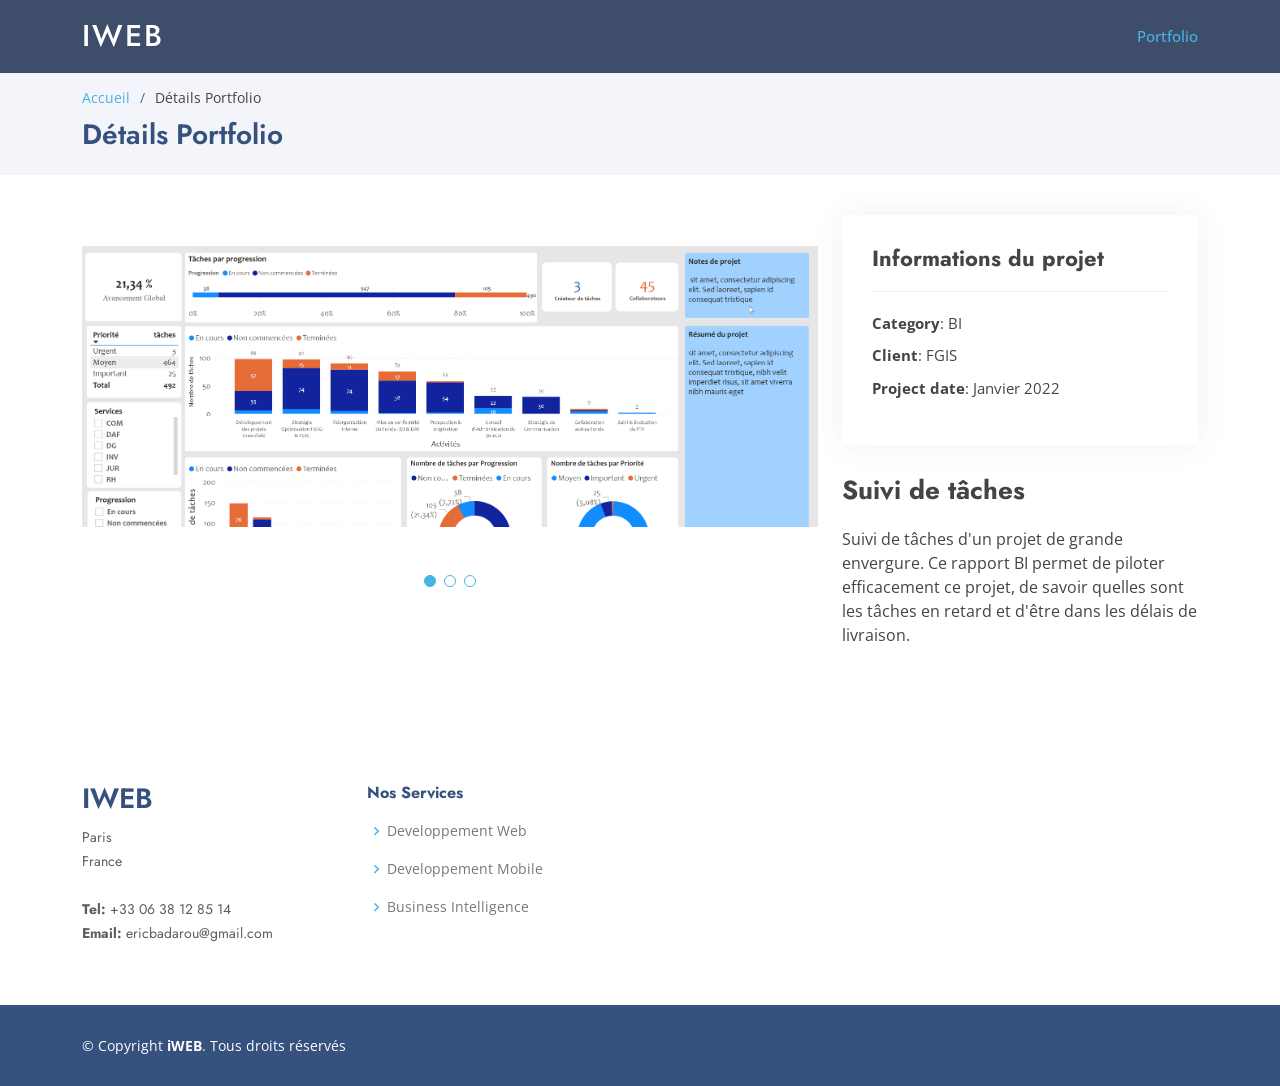
==== portfolio-details.html @ afc5bfb8 "second commit" ====
<!DOCTYPE html>
<html lang="en">

<head>
  <meta charset="utf-8">
  <meta content="width=device-width, initial-scale=1.0" name="viewport">

  <title>Détails Portfolio</title>
  <meta content="" name="description">
  <meta content="" name="keywords">

  <!-- Favicons -->
  <link href="assets/img/favicon.png" rel="icon">
  <link href="assets/img/apple-touch-icon.png" rel="apple-touch-icon">

  <!-- Google Fonts -->
  <link href="https://fonts.googleapis.com/css?family=Open+Sans:300,300i,400,400i,600,600i,700,700i|Jost:300,300i,400,400i,500,500i,600,600i,700,700i|Poppins:300,300i,400,400i,500,500i,600,600i,700,700i" rel="stylesheet">

  <!-- Vendor CSS Files -->
  <link href="assets/vendor/aos/aos.css" rel="stylesheet">
  <link href="assets/vendor/bootstrap/css/bootstrap.min.css" rel="stylesheet">
  <link href="assets/vendor/bootstrap-icons/bootstrap-icons.css" rel="stylesheet">
  <link href="assets/vendor/boxicons/css/boxicons.min.css" rel="stylesheet">
  <link href="assets/vendor/glightbox/css/glightbox.min.css" rel="stylesheet">
  <link href="assets/vendor/remixicon/remixicon.css" rel="stylesheet">
  <link href="assets/vendor/swiper/swiper-bundle.min.css" rel="stylesheet">

  <!-- Template Main CSS File -->
  <link href="assets/css/style.css" rel="stylesheet">

  <!-- =======================================================
  * Template Name: Arsha - v4.7.1
  * Template URL: https://bootstrapmade.com/arsha-free-bootstrap-html-template-corporate/
  * Author: BootstrapMade.com
  * License: https://bootstrapmade.com/license/
  ======================================================== -->
</head>

<body>

  <!-- ======= Header ======= -->
  <header id="header" class="fixed-top header-inner-pages">
    <div class="container d-flex align-items-center">

      <h1 class="logo me-auto"><a href="index.html">iWEB</a></h1>
      <!-- Uncomment below if you prefer to use an image logo -->
      <!-- <a href="index.html" class="logo me-auto"><img src="assets/img/logo.png" alt="" class="img-fluid"></a>-->

      <nav id="navbar" class="navbar">
        <ul>
          <li><a class="nav-link scrollto active" href="#portfolio">Portfolio</a></li>
        </ul>
        <i class="bi bi-list mobile-nav-toggle"></i>
      </nav><!-- .navbar -->

    </div>
  </header><!-- End Header -->

  <main id="main">

    <!-- ======= Breadcrumbs ======= -->
    <section id="breadcrumbs" class="breadcrumbs">
      <div class="container">

        <ol>
          <li><a href="index.html">Accueil</a></li>
          <li>Détails Portfolio</li>
        </ol>
        <h2>Détails Portfolio</h2>

      </div>
    </section><!-- End Breadcrumbs -->

    <!-- ======= Portfolio Details Section ======= -->
    <section id="portfolio-details" class="portfolio-details">
      <div class="container">

        <div class="row gy-4">

          <div class="col-lg-8">
            <div class="portfolio-details-slider swiper">
              <div class="swiper-wrapper align-items-center">

                <div class="swiper-slide">
                  <img src="assets/img/portfolio/BI.png" alt="">
                </div>

                <div class="swiper-slide">
                  <img src="assets/img/portfolio/BI1.png" alt="">
                </div>

                <div class="swiper-slide">
                  <img src="assets/img/portfolio/BI2.png" alt="">
                </div>

              </div>
              <div class="swiper-pagination"></div>
            </div>
          </div>

          <div class="col-lg-4">
            <div class="portfolio-info">
              <h3>Informations du projet</h3>
              <ul>
                <li><strong>Category</strong>: BI</li>
                <li><strong>Client</strong>: FGIS</li>
                <li><strong>Project date</strong>: Janvier 2022</li>
              </ul>
            </div>
            <div class="portfolio-description">
              <h2>Suivi de tâches</h2>
              <p>
                Suivi de tâches d'un projet de grande envergure. Ce rapport BI permet de piloter efficacement ce projet, de savoir quelles sont les tâches en retard et d'être dans les délais de livraison.
              </p>
            </div>
          </div>

        </div>

      </div>
    </section><!-- End Portfolio Details Section -->

  </main><!-- End #main -->

  <!-- ======= Footer ======= -->
  <footer id="footer">

    <div class="footer-top">
      <div class="container">
        <div class="row">

          <div class="col-lg-3 col-md-6 footer-contact">
            <h3>iWEB</h3>
            <p>
              Paris <br>
              France <br><br>
              <strong>Tel:</strong> +33 06 38 12 85 14<br>
              <strong>Email:</strong> ericbadarou@gmail.com<br>
            </p>
          </div>

          <div class="col-lg-3 col-md-6 footer-links">
            <h4>Nos Services</h4>
            <ul>
              <li><i class="bx bx-chevron-right"></i> <a href="#">Developpement Web</a></li>
              <li><i class="bx bx-chevron-right"></i> <a href="#">Developpement Mobile</a></li>
              <li><i class="bx bx-chevron-right"></i> <a href="#">Business Intelligence</a></li>
            </ul>
          </div>

        </div>
      </div>
    </div>

    <div class="container footer-bottom clearfix">
      <div class="copyright">
        &copy; Copyright <strong><span>iWEB</span></strong>. Tous droits réservés
      </div>
    </div>
  </footer><!-- End Footer -->

  <div id="preloader"></div>
  <a href="#" class="back-to-top d-flex align-items-center justify-content-center"><i class="bi bi-arrow-up-short"></i></a>

  <!-- Vendor JS Files -->
  <script src="assets/vendor/aos/aos.js"></script>
  <script src="assets/vendor/bootstrap/js/bootstrap.bundle.min.js"></script>
  <script src="assets/vendor/glightbox/js/glightbox.min.js"></script>
  <script src="assets/vendor/isotope-layout/isotope.pkgd.min.js"></script>
  <script src="assets/vendor/swiper/swiper-bundle.min.js"></script>
  <script src="assets/vendor/waypoints/noframework.waypoints.js"></script>
  <script src="assets/vendor/php-email-form/validate.js"></script>

  <!-- Template Main JS File -->
  <script src="assets/js/main.js"></script>

</body>

</html>
---- assets/css/style.css ----
/**
* Template Name: Arsha - v4.7.1
* Template URL: https://bootstrapmade.com/arsha-free-bootstrap-html-template-corporate/
* Author: BootstrapMade.com
* License: https://bootstrapmade.com/license/
*/

/*--------------------------------------------------------------
# General
--------------------------------------------------------------*/
@import url('https://fonts.googleapis.com/css2?family=Dancing+Script&display=swap');

body {
  font-family: "Open Sans", sans-serif;
  color: #444444;
}

a {
  color: #47b2e4;
  text-decoration: none;
}

a:hover {
  color: #73c5eb;
  text-decoration: none;
}

h1, h2, h3, h4, h5, h6 {
  font-family: "Jost", sans-serif;
}

/*--------------------------------------------------------------
# Preloader
--------------------------------------------------------------*/
#preloader {
  position: fixed;
  top: 0;
  left: 0;
  right: 0;
  bottom: 0;
  z-index: 9999;
  overflow: hidden;
  background: #37517e;
}

#preloader:before {
  content: "";
  position: fixed;
  top: calc(50% - 30px);
  left: calc(50% - 30px);
  border: 6px solid #37517e;
  border-top-color: #fff;
  border-bottom-color: #fff;
  border-radius: 50%;
  width: 60px;
  height: 60px;
  -webkit-animation: animate-preloader 1s linear infinite;
  animation: animate-preloader 1s linear infinite;
}

@-webkit-keyframes animate-preloader {
  0% {
    transform: rotate(0deg);
  }
  100% {
    transform: rotate(360deg);
  }
}

@keyframes animate-preloader {
  0% {
    transform: rotate(0deg);
  }
  100% {
    transform: rotate(360deg);
  }
}
/*--------------------------------------------------------------
# Back to top button
--------------------------------------------------------------*/
.back-to-top {
  position: fixed;
  visibility: hidden;
  opacity: 0;
  right: 15px;
  bottom: 15px;
  z-index: 996;
  background: #47b2e4;
  width: 40px;
  height: 40px;
  border-radius: 50px;
  transition: all 0.4s;
}
.back-to-top i {
  font-size: 24px;
  color: #fff;
  line-height: 0;
}
.back-to-top:hover {
  background: #6bc1e9;
  color: #fff;
}
.back-to-top.active {
  visibility: visible;
  opacity: 1;
}

/*--------------------------------------------------------------
# Header
--------------------------------------------------------------*/
#header {
  transition: all 0.5s;
  z-index: 997;
  padding: 15px 0;
}
#header.header-scrolled, #header.header-inner-pages {
  background: rgba(40, 58, 90, 0.9);
}
#header .logo {
  font-size: 30px;
  margin: 0;
  padding: 0;
  line-height: 1;
  font-weight: 500;
  letter-spacing: 2px;
  text-transform: uppercase;
}
#header .logo a {
  color: #fff;
}
#header .logo img {
  max-height: 40px;
}

/*--------------------------------------------------------------
# Navigation Menu
--------------------------------------------------------------*/
/**
* Desktop Navigation 
*/
.navbar {
  padding: 0;
}
.navbar ul {
  margin: 0;
  padding: 0;
  display: flex;
  list-style: none;
  align-items: center;
}
.navbar li {
  position: relative;
}
.navbar a, .navbar a:focus {
  display: flex;
  align-items: center;
  justify-content: space-between;
  padding: 10px 0 10px 30px;
  font-size: 15px;
  font-weight: 500;
  color: #fff;
  white-space: nowrap;
  transition: 0.3s;
}
.navbar a i, .navbar a:focus i {
  font-size: 12px;
  line-height: 0;
  margin-left: 5px;
}
.navbar a:hover, .navbar .active, .navbar .active:focus, .navbar li:hover > a {
  color: #47b2e4;
}
.navbar .getstarted, .navbar .getstarted:focus {
  padding: 8px 20px;
  margin-left: 30px;
  border-radius: 50px;
  color: #fff;
  font-size: 14px;
  border: 2px solid #47b2e4;
  font-weight: 600;
}
.navbar .getstarted:hover, .navbar .getstarted:focus:hover {
  color: #fff;
  background: #31a9e1;
}
.navbar .dropdown ul {
  display: block;
  position: absolute;
  left: 14px;
  top: calc(100% + 30px);
  margin: 0;
  padding: 10px 0;
  z-index: 99;
  opacity: 0;
  visibility: hidden;
  background: #fff;
  box-shadow: 0px 0px 30px rgba(127, 137, 161, 0.25);
  transition: 0.3s;
  border-radius: 4px;
}
.navbar .dropdown ul li {
  min-width: 200px;
}
.navbar .dropdown ul a {
  padding: 10px 20px;
  font-size: 14px;
  text-transform: none;
  font-weight: 500;
  color: #0c3c53;
}
.navbar .dropdown ul a i {
  font-size: 12px;
}
.navbar .dropdown ul a:hover, .navbar .dropdown ul .active:hover, .navbar .dropdown ul li:hover > a {
  color: #47b2e4;
}
.navbar .dropdown:hover > ul {
  opacity: 1;
  top: 100%;
  visibility: visible;
}
.navbar .dropdown .dropdown ul {
  top: 0;
  left: calc(100% - 30px);
  visibility: hidden;
}
.navbar .dropdown .dropdown:hover > ul {
  opacity: 1;
  top: 0;
  left: 100%;
  visibility: visible;
}
@media (max-width: 1366px) {
  .navbar .dropdown .dropdown ul {
    left: -90%;
  }
  .navbar .dropdown .dropdown:hover > ul {
    left: -100%;
  }
}

/**
* Mobile Navigation 
*/
.mobile-nav-toggle {
  color: #fff;
  font-size: 28px;
  cursor: pointer;
  display: none;
  line-height: 0;
  transition: 0.5s;
}
.mobile-nav-toggle.bi-x {
  color: #fff;
}

@media (max-width: 991px) {
  .mobile-nav-toggle {
    display: block;
  }

  .navbar ul {
    display: none;
  }
}
.navbar-mobile {
  position: fixed;
  overflow: hidden;
  top: 0;
  right: 0;
  left: 0;
  bottom: 0;
  background: rgba(40, 58, 90, 0.9);
  transition: 0.3s;
  z-index: 999;
}
.navbar-mobile .mobile-nav-toggle {
  position: absolute;
  top: 15px;
  right: 15px;
}
.navbar-mobile ul {
  display: block;
  position: absolute;
  top: 55px;
  right: 15px;
  bottom: 15px;
  left: 15px;
  padding: 10px 0;
  border-radius: 10px;
  background-color: #fff;
  overflow-y: auto;
  transition: 0.3s;
}
.navbar-mobile a, .navbar-mobile a:focus {
  padding: 10px 20px;
  font-size: 15px;
  color: #37517e;
}
.navbar-mobile a:hover, .navbar-mobile .active, .navbar-mobile li:hover > a {
  color: #47b2e4;
}
.navbar-mobile .getstarted, .navbar-mobile .getstarted:focus {
  margin: 15px;
  color: #37517e;
}
.navbar-mobile .dropdown ul {
  position: static;
  display: none;
  margin: 10px 20px;
  padding: 10px 0;
  z-index: 99;
  opacity: 1;
  visibility: visible;
  background: #fff;
  box-shadow: 0px 0px 30px rgba(127, 137, 161, 0.25);
}
.navbar-mobile .dropdown ul li {
  min-width: 200px;
}
.navbar-mobile .dropdown ul a {
  padding: 10px 20px;
}
.navbar-mobile .dropdown ul a i {
  font-size: 12px;
}
.navbar-mobile .dropdown ul a:hover, .navbar-mobile .dropdown ul .active:hover, .navbar-mobile .dropdown ul li:hover > a {
  color: #47b2e4;
}
.navbar-mobile .dropdown > .dropdown-active {
  display: block;
}

/*--------------------------------------------------------------
# Hero Section
--------------------------------------------------------------*/
#hero {
  width: 100%;
  height: 80vh;
  background: #37517e;
}
#hero .container {
  padding-top: 72px;
}
#hero h1 {
  margin: 0 0 10px 0;
  font-size: 48px;
  font-weight: 700;
  line-height: 56px;
  color: #fff;
}
#hero h2 {
  color: rgba(255, 255, 255, 0.6);
  margin-bottom: 50px;
  font-size: 24px;
}
#hero .btn-get-started {
  font-family: "Jost", sans-serif;
  font-weight: 500;
  font-size: 16px;
  letter-spacing: 1px;
  display: inline-block;
  padding: 10px 28px 11px 28px;
  border-radius: 50px;
  transition: 0.5s;
  margin: 10px 0 0 0;
  color: #fff;
  background: #47b2e4;
}
#hero .btn-get-started:hover {
  background: #209dd8;
}
#hero .btn-watch-video {
  font-size: 16px;
  display: flex;
  align-items: center;
  transition: 0.5s;
  margin: 10px 0 0 25px;
  color: #fff;
  line-height: 1;
}
#hero .btn-watch-video i {
  line-height: 0;
  color: #fff;
  font-size: 32px;
  transition: 0.3s;
  margin-right: 8px;
}
#hero .btn-watch-video:hover i {
  color: #47b2e4;
}
#hero .animated {
  animation: up-down 2s ease-in-out infinite alternate-reverse both;
}
@media (max-width: 991px) {
  #hero {
    height: 100vh;
    text-align: center;
  }
  #hero .animated {
    -webkit-animation: none;
    animation: none;
  }
  #hero .hero-img {
    text-align: center;
  }
  #hero .hero-img img {
    width: 50%;
  }
}
@media (max-width: 768px) {
  #hero h1 {
    font-size: 28px;
    line-height: 36px;
  }
  #hero h2 {
    font-size: 18px;
    line-height: 24px;
    margin-bottom: 30px;
  }
  #hero .hero-img img {
    width: 70%;
  }
}
@media (max-width: 575px) {
  #hero .hero-img img {
    width: 80%;
  }
  #hero .btn-get-started {
    font-size: 16px;
    padding: 10px 24px 11px 24px;
  }
}

@-webkit-keyframes up-down {
  0% {
    transform: translateY(10px);
  }
  100% {
    transform: translateY(-10px);
  }
}

@keyframes up-down {
  0% {
    transform: translateY(10px);
  }
  100% {
    transform: translateY(-10px);
  }
}
/*--------------------------------------------------------------
# Sections General
--------------------------------------------------------------*/
section {
  padding: 60px 0;
  overflow: hidden;
}

.section-bg {
  background-color: #f3f5fa;
}

.section-title {
  text-align: center;
  padding-bottom: 30px;
}
.section-title h2 {
  font-size: 32px;
  font-weight: bold;
  text-transform: uppercase;
  margin-bottom: 20px;
  padding-bottom: 20px;
  position: relative;
  color: #37517e;
}
.section-title h2::before {
  content: "";
  position: absolute;
  display: block;
  width: 120px;
  height: 1px;
  background: #ddd;
  bottom: 1px;
  left: calc(50% - 60px);
}
.section-title h2::after {
  content: "";
  position: absolute;
  display: block;
  width: 40px;
  height: 3px;
  background: #47b2e4;
  bottom: 0;
  left: calc(50% - 20px);
}
.section-title p {
  margin-bottom: 0;
}

/*--------------------------------------------------------------
# Clients
--------------------------------------------------------------*/
.clients {
  padding: 12px 0;
  text-align: center;
}
.clients img {
  max-width: 50%;
  transition: all 0.4s ease-in-out;
  display: inline-block;
  padding: 15px 0;
  filter: grayscale(100);
}
.clients img:hover {
  filter: none;
  transform: scale(1.1);
}

.titleImg{
  color: #37517e;
  font-size: 35px;
  font-family: 'Dancing Script', cursive;
}
@media (max-width: 768px) {
  .clients img {
    max-width: 50%;
  }
}

/*--------------------------------------------------------------
# About Us
--------------------------------------------------------------*/
.about .content h3 {
  font-weight: 600;
  font-size: 26px;
}
.about .content ul {
  list-style: none;
  padding: 0;
}
.about .content ul li {
  padding-left: 28px;
  position: relative;
}
.about .content ul li + li {
  margin-top: 10px;
}
.about .content ul i {
  position: absolute;
  left: 0;
  top: 2px;
  font-size: 20px;
  color: #47b2e4;
  line-height: 1;
}
.about .content p:last-child {
  margin-bottom: 0;
}
.about .content .btn-learn-more {
  font-family: "Poppins", sans-serif;
  font-weight: 500;
  font-size: 14px;
  letter-spacing: 1px;
  display: inline-block;
  padding: 12px 32px;
  border-radius: 4px;
  transition: 0.3s;
  line-height: 1;
  color: #47b2e4;
  -webkit-animation-delay: 0.8s;
  animation-delay: 0.8s;
  margin-top: 6px;
  border: 2px solid #47b2e4;
}
.about .content .btn-learn-more:hover {
  background: #47b2e4;
  color: #fff;
  text-decoration: none;
}

/*--------------------------------------------------------------
# Why Us
--------------------------------------------------------------*/
.why-us .content {
  padding: 60px 100px 0 100px;
}
.why-us .content h3 {
  font-weight: 400;
  font-size: 34px;
  color: #37517e;
}
.why-us .content h4 {
  font-size: 20px;
  font-weight: 700;
  margin-top: 5px;
}
.why-us .content p {
  font-size: 15px;
  color: #848484;
}
.why-us .img {
  background-size: contain;
  background-repeat: no-repeat;
  background-position: center center;
}
.why-us .accordion-list {
  padding: 0 100px 60px 100px;
}
.why-us .accordion-list ul {
  padding: 0;
  list-style: none;
}
.why-us .accordion-list li + li {
  margin-top: 15px;
}
.why-us .accordion-list li {
  padding: 20px;
  background: #fff;
  border-radius: 4px;
}
.why-us .accordion-list a {
  display: block;
  position: relative;
  font-family: "Poppins", sans-serif;
  font-size: 16px;
  line-height: 24px;
  font-weight: 500;
  padding-right: 30px;
  outline: none;
  cursor: pointer;
}
.why-us .accordion-list span {
  color: #47b2e4;
  font-weight: 600;
  font-size: 18px;
  padding-right: 10px;
}
.why-us .accordion-list i {
  font-size: 24px;
  position: absolute;
  right: 0;
  top: 0;
}
.why-us .accordion-list p {
  margin-bottom: 0;
  padding: 10px 0 0 0;
}
.why-us .accordion-list .icon-show {
  display: none;
}
.why-us .accordion-list a.collapsed {
  color: #343a40;
}
.why-us .accordion-list a.collapsed:hover {
  color: #47b2e4;
}
.why-us .accordion-list a.collapsed .icon-show {
  display: inline-block;
}
.why-us .accordion-list a.collapsed .icon-close {
  display: none;
}
@media (max-width: 1024px) {
  .why-us .content, .why-us .accordion-list {
    padding-left: 0;
    padding-right: 0;
  }
}
@media (max-width: 992px) {
  .why-us .img {
    min-height: 400px;
  }
  .why-us .content {
    padding-top: 30px;
  }
  .why-us .accordion-list {
    padding-bottom: 30px;
  }
}
@media (max-width: 575px) {
  .why-us .img {
    min-height: 200px;
  }
}

/*--------------------------------------------------------------
# Skills
--------------------------------------------------------------*/
.skills .content h3 {
  font-weight: 700;
  font-size: 32px;
  color: #37517e;
  font-family: "Poppins", sans-serif;
}
.skills .content ul {
  list-style: none;
  padding: 0;
}
.skills .content ul li {
  padding-bottom: 10px;
}
.skills .content ul i {
  font-size: 20px;
  padding-right: 4px;
  color: #47b2e4;
}
.skills .content p:last-child {
  margin-bottom: 0;
}
.skills .progress {
  height: 60px;
  display: block;
  background: none;
  border-radius: 0;
}
.skills .progress .skill {
  padding: 0;
  margin: 0 0 6px 0;
  text-transform: uppercase;
  display: block;
  font-weight: 600;
  font-family: "Poppins", sans-serif;
  color: #37517e;
}
.skills .progress .skill .val {
  float: right;
  font-style: normal;
}
.skills .progress-bar-wrap {
  background: #e8edf5;
  height: 10px;
}
.skills .progress-bar {
  width: 1px;
  height: 10px;
  transition: 0.9s;
  background-color: #4668a2;
}

/*--------------------------------------------------------------
# Services
--------------------------------------------------------------*/
.services .icon-box {
  box-shadow: 0px 0 25px 0 rgba(0, 0, 0, 0.1);
  padding: 50px 30px;
  transition: all ease-in-out 0.4s;
  background: #fff;
}
.services .icon-box .icon {
  margin-bottom: 10px;
}
.services .icon-box .icon i {
  color: #47b2e4;
  font-size: 36px;
  transition: 0.3s;
}
.services .icon-box h4 {
  font-weight: 500;
  margin-bottom: 15px;
  font-size: 24px;
}
.services .icon-box h4 a {
  color: #37517e;
  transition: ease-in-out 0.3s;
}
.services .icon-box p {
  line-height: 24px;
  font-size: 14px;
  margin-bottom: 0;
}
.services .icon-box:hover {
  transform: translateY(-10px);
}
.services .icon-box:hover h4 a {
  color: #47b2e4;
}

/*--------------------------------------------------------------
# Cta
--------------------------------------------------------------*/
.cta {
  background: linear-gradient(rgba(40, 58, 90, 0.9), rgba(40, 58, 90, 0.9)), url("../img/cta-bg.jpg") fixed center center;
  background-size: cover;
  padding: 120px 0;
}
.cta h3 {
  color: #fff;
  font-size: 28px;
  font-weight: 700;
}
.cta p {
  color: #fff;
}
.cta .cta-btn {
  font-family: "Jost", sans-serif;
  font-weight: 500;
  font-size: 16px;
  letter-spacing: 1px;
  display: inline-block;
  padding: 12px 40px;
  border-radius: 50px;
  transition: 0.5s;
  margin: 10px;
  border: 2px solid #fff;
  color: #fff;
}
.cta .cta-btn:hover {
  background: #47b2e4;
  border: 2px solid #47b2e4;
}
@media (max-width: 1024px) {
  .cta {
    background-attachment: scroll;
  }
}
@media (min-width: 769px) {
  .cta .cta-btn-container {
    display: flex;
    align-items: center;
    justify-content: flex-end;
  }
}

/*--------------------------------------------------------------
# Portfolio
--------------------------------------------------------------*/
.portfolio #portfolio-flters {
  list-style: none;
  margin-bottom: 20px;
}
.portfolio #portfolio-flters li {
  cursor: pointer;
  display: inline-block;
  margin: 10px 5px;
  font-size: 15px;
  font-weight: 500;
  line-height: 1;
  color: #444444;
  transition: all 0.3s;
  padding: 8px 20px;
  border-radius: 50px;
  font-family: "Poppins", sans-serif;
}
.portfolio #portfolio-flters li:hover, .portfolio #portfolio-flters li.filter-active {
  background: #47b2e4;
  color: #fff;
}
.portfolio .portfolio-item {
  margin-bottom: 30px;
}
.portfolio .portfolio-item .portfolio-img {
  overflow: hidden;
}
.portfolio .portfolio-item .portfolio-img img {
  transition: all 0.6s;
}
.portfolio .portfolio-item .portfolio-info {
  opacity: 0;
  position: absolute;
  left: 15px;
  bottom: 0;
  z-index: 3;
  right: 15px;
  transition: all 0.3s;
  background: rgba(55, 81, 126, 0.8);
  padding: 10px 15px;
}
.portfolio .portfolio-item .portfolio-info h4 {
  font-size: 18px;
  color: #fff;
  font-weight: 600;
  color: #fff;
  margin-bottom: 0px;
}
.portfolio .portfolio-item .portfolio-info p {
  color: #f9fcfe;
  font-size: 14px;
  margin-bottom: 0;
}
.portfolio .portfolio-item .portfolio-info .preview-link, .portfolio .portfolio-item .portfolio-info .details-link {
  position: absolute;
  right: 40px;
  font-size: 24px;
  top: calc(50% - 18px);
  color: #fff;
  transition: 0.3s;
}
.portfolio .portfolio-item .portfolio-info .preview-link:hover, .portfolio .portfolio-item .portfolio-info .details-link:hover {
  color: #47b2e4;
}
.portfolio .portfolio-item .portfolio-info .details-link {
  right: 10px;
}
.portfolio .portfolio-item:hover .portfolio-img img {
  transform: scale(1.15);
}
.portfolio .portfolio-item:hover .portfolio-info {
  opacity: 1;
}

/*--------------------------------------------------------------
# Portfolio Details
--------------------------------------------------------------*/
.portfolio-details {
  padding-top: 40px;
}
.portfolio-details .portfolio-details-slider img {
  width: 100%;
}
.portfolio-details .portfolio-details-slider .swiper-pagination {
  margin-top: 20px;
  position: relative;
}
.portfolio-details .portfolio-details-slider .swiper-pagination .swiper-pagination-bullet {
  width: 12px;
  height: 12px;
  background-color: #fff;
  opacity: 1;
  border: 1px solid #47b2e4;
}
.portfolio-details .portfolio-details-slider .swiper-pagination .swiper-pagination-bullet-active {
  background-color: #47b2e4;
}
.portfolio-details .portfolio-info {
  padding: 30px;
  box-shadow: 0px 0 30px rgba(55, 81, 126, 0.08);
}
.portfolio-details .portfolio-info h3 {
  font-size: 22px;
  font-weight: 700;
  margin-bottom: 20px;
  padding-bottom: 20px;
  border-bottom: 1px solid #eee;
}
.portfolio-details .portfolio-info ul {
  list-style: none;
  padding: 0;
  font-size: 15px;
}
.portfolio-details .portfolio-info ul li + li {
  margin-top: 10px;
}
.portfolio-details .portfolio-description {
  padding-top: 30px;
}
.portfolio-details .portfolio-description h2 {
  font-size: 26px;
  font-weight: 700;
  margin-bottom: 20px;
}
.portfolio-details .portfolio-description p {
  padding: 0;
}

/*--------------------------------------------------------------
# Team
--------------------------------------------------------------*/
.team .member {
  position: relative;
  box-shadow: 0px 2px 15px rgba(0, 0, 0, 0.1);
  padding: 30px;
  border-radius: 5px;
  background: #fff;
  transition: 0.5s;
}
.team .member .pic {
  overflow: hidden;
  width: 180px;
  border-radius: 50%;
}
.team .member .pic img {
  transition: ease-in-out 0.3s;
}
.team .member:hover {
  transform: translateY(-10px);
}
.team .member .member-info {
  padding-left: 30px;
}
.team .member h4 {
  font-weight: 700;
  margin-bottom: 5px;
  font-size: 20px;
  color: #37517e;
}
.team .member span {
  display: block;
  font-size: 15px;
  padding-bottom: 10px;
  position: relative;
  font-weight: 500;
}
.team .member span::after {
  content: "";
  position: absolute;
  display: block;
  width: 50px;
  height: 1px;
  background: #cbd6e9;
  bottom: 0;
  left: 0;
}
.team .member p {
  margin: 10px 0 0 0;
  font-size: 14px;
}
.team .member .social {
  margin-top: 12px;
  display: flex;
  align-items: center;
  justify-content: flex-start;
}
.team .member .social a {
  transition: ease-in-out 0.3s;
  display: flex;
  align-items: center;
  justify-content: center;
  border-radius: 50px;
  width: 32px;
  height: 32px;
  background: #eff2f8;
}
.team .member .social a i {
  color: #37517e;
  font-size: 16px;
  margin: 0 2px;
}
.team .member .social a:hover {
  background: #47b2e4;
}
.team .member .social a:hover i {
  color: #fff;
}
.team .member .social a + a {
  margin-left: 8px;
}

/*--------------------------------------------------------------
# Pricing
--------------------------------------------------------------*/
.pricing .row {
  padding-top: 40px;
}
.pricing .box {
  padding: 60px 40px;
  box-shadow: 0 3px 20px -2px rgba(20, 45, 100, 0.1);
  background: #fff;
  height: 100%;
  border-top: 4px solid #fff;
  border-radius: 5px;
}
.pricing h3 {
  font-weight: 500;
  margin-bottom: 15px;
  font-size: 20px;
  color: #37517e;
}
.pricing h4 {
  font-size: 48px;
  color: #37517e;
  font-weight: 400;
  font-family: "Jost", sans-serif;
  margin-bottom: 25px;
}
.pricing h4 sup {
  font-size: 28px;
}
.pricing h4 span {
  color: #47b2e4;
  font-size: 18px;
  display: block;
}
.pricing ul {
  padding: 20px 0;
  list-style: none;
  color: #999;
  text-align: left;
  line-height: 20px;
}
.pricing ul li {
  padding: 10px 0 10px 30px;
  position: relative;
}
.pricing ul i {
  color: #28a745;
  font-size: 24px;
  position: absolute;
  left: 0;
  top: 6px;
}
.pricing ul .na {
  color: #ccc;
}
.pricing ul .na i {
  color: #ccc;
}
.pricing ul .na span {
  text-decoration: line-through;
}
.pricing .buy-btn {
  display: inline-block;
  padding: 12px 35px;
  border-radius: 50px;
  color: #47b2e4;
  transition: none;
  font-size: 16px;
  font-weight: 500;
  font-family: "Jost", sans-serif;
  transition: 0.3s;
  border: 1px solid #47b2e4;
}
.pricing .buy-btn:hover {
  background: #47b2e4;
  color: #fff;
}
.pricing .featured {
  border-top-color: #47b2e4;
}
.pricing .featured .buy-btn {
  background: #47b2e4;
  color: #fff;
}
.pricing .featured .buy-btn:hover {
  background: #23a3df;
}
@media (max-width: 992px) {
  .pricing .box {
    max-width: 60%;
    margin: 0 auto 30px auto;
  }
}
@media (max-width: 767px) {
  .pricing .box {
    max-width: 80%;
    margin: 0 auto 30px auto;
  }
}
@media (max-width: 420px) {
  .pricing .box {
    max-width: 100%;
    margin: 0 auto 30px auto;
  }
}

/*--------------------------------------------------------------
# Frequently Asked Questions
--------------------------------------------------------------*/
.faq .faq-list {
  padding: 0 100px;
}
.faq .faq-list ul {
  padding: 0;
  list-style: none;
}
.faq .faq-list li + li {
  margin-top: 15px;
}
.faq .faq-list li {
  padding: 20px;
  background: #fff;
  border-radius: 4px;
  position: relative;
}
.faq .faq-list a {
  display: block;
  position: relative;
  font-family: "Poppins", sans-serif;
  font-size: 16px;
  line-height: 24px;
  font-weight: 500;
  padding: 0 30px;
  outline: none;
  cursor: pointer;
}
.faq .faq-list .icon-help {
  font-size: 24px;
  position: absolute;
  right: 0;
  left: 20px;
  color: #47b2e4;
}
.faq .faq-list .icon-show, .faq .faq-list .icon-close {
  font-size: 24px;
  position: absolute;
  right: 0;
  top: 0;
}
.faq .faq-list p {
  margin-bottom: 0;
  padding: 10px 0 0 0;
}
.faq .faq-list .icon-show {
  display: none;
}
.faq .faq-list a.collapsed {
  color: #37517e;
  transition: 0.3s;
}
.faq .faq-list a.collapsed:hover {
  color: #47b2e4;
}
.faq .faq-list a.collapsed .icon-show {
  display: inline-block;
}
.faq .faq-list a.collapsed .icon-close {
  display: none;
}
@media (max-width: 1200px) {
  .faq .faq-list {
    padding: 0;
  }
}

/*--------------------------------------------------------------
# Contact
--------------------------------------------------------------*/
.contact .info {
  border-top: 3px solid #47b2e4;
  border-bottom: 3px solid #47b2e4;
  padding: 30px;
  background: #fff;
  width: 100%;
  box-shadow: 0 0 24px 0 rgba(0, 0, 0, 0.1);
}
.contact .info i {
  font-size: 20px;
  color: #47b2e4;
  float: left;
  width: 44px;
  height: 44px;
  background: #e7f5fb;
  display: flex;
  justify-content: center;
  align-items: center;
  border-radius: 50px;
  transition: all 0.3s ease-in-out;
}
.contact .info h4 {
  padding: 0 0 0 60px;
  font-size: 22px;
  font-weight: 600;
  margin-bottom: 5px;
  color: #37517e;
}
.contact .info p {
  padding: 0 0 10px 60px;
  margin-bottom: 20px;
  font-size: 14px;
  color: #6182ba;
}
.contact .info .email p {
  padding-top: 5px;
}
.contact .info .social-links {
  padding-left: 60px;
}
.contact .info .social-links a {
  font-size: 18px;
  display: inline-block;
  background: #333;
  color: #fff;
  line-height: 1;
  padding: 8px 0;
  border-radius: 50%;
  text-align: center;
  width: 36px;
  height: 36px;
  transition: 0.3s;
  margin-right: 10px;
}
.contact .info .social-links a:hover {
  background: #47b2e4;
  color: #fff;
}
.contact .info .email:hover i, .contact .info .address:hover i, .contact .info .phone:hover i {
  background: #47b2e4;
  color: #fff;
}
.contact .php-email-form {
  width: 100%;
  border-top: 3px solid #47b2e4;
  border-bottom: 3px solid #47b2e4;
  padding: 30px;
  background: #fff;
  box-shadow: 0 0 24px 0 rgba(0, 0, 0, 0.12);
}
.contact .php-email-form .form-group {
  padding-bottom: 8px;
}
.contact .php-email-form .validate {
  display: none;
  color: red;
  margin: 0 0 15px 0;
  font-weight: 400;
  font-size: 13px;
}
.contact .php-email-form .error-message {
  display: none;
  color: #fff;
  background: #ed3c0d;
  text-align: left;
  padding: 15px;
  font-weight: 600;
}
.contact .php-email-form .error-message br + br {
  margin-top: 25px;
}
.contact .php-email-form .sent-message {
  display: none;
  color: #fff;
  background: #18d26e;
  text-align: center;
  padding: 15px;
  font-weight: 600;
}
.contact .php-email-form .loading {
  display: none;
  background: #fff;
  text-align: center;
  padding: 15px;
}
.contact .php-email-form .loading:before {
  content: "";
  display: inline-block;
  border-radius: 50%;
  width: 24px;
  height: 24px;
  margin: 0 10px -6px 0;
  border: 3px solid #18d26e;
  border-top-color: #eee;
  -webkit-animation: animate-loading 1s linear infinite;
  animation: animate-loading 1s linear infinite;
}
.contact .php-email-form .form-group {
  margin-bottom: 20px;
}
.contact .php-email-form label {
  padding-bottom: 8px;
}
.contact .php-email-form input, .contact .php-email-form textarea {
  border-radius: 0;
  box-shadow: none;
  font-size: 14px;
  border-radius: 4px;
}
.contact .php-email-form input:focus, .contact .php-email-form textarea:focus {
  border-color: #47b2e4;
}
.contact .php-email-form input {
  height: 44px;
}
.contact .php-email-form textarea {
  padding: 10px 12px;
}
.contact .php-email-form button[type=submit] {
  background: #47b2e4;
  border: 0;
  padding: 12px 34px;
  color: #fff;
  transition: 0.4s;
  border-radius: 50px;
}
.contact .php-email-form button[type=submit]:hover {
  background: #209dd8;
}
@-webkit-keyframes animate-loading {
  0% {
    transform: rotate(0deg);
  }
  100% {
    transform: rotate(360deg);
  }
}
@keyframes animate-loading {
  0% {
    transform: rotate(0deg);
  }
  100% {
    transform: rotate(360deg);
  }
}

/*--------------------------------------------------------------
# Breadcrumbs
--------------------------------------------------------------*/
.breadcrumbs {
  padding: 15px 0;
  background: #f3f5fa;
  min-height: 40px;
  margin-top: 72px;
}
@media (max-width: 992px) {
  .breadcrumbs {
    margin-top: 68px;
  }
}
.breadcrumbs h2 {
  font-size: 28px;
  font-weight: 600;
  color: #37517e;
}
.breadcrumbs ol {
  display: flex;
  flex-wrap: wrap;
  list-style: none;
  padding: 0 0 10px 0;
  margin: 0;
  font-size: 14px;
}
.breadcrumbs ol li + li {
  padding-left: 10px;
}
.breadcrumbs ol li + li::before {
  display: inline-block;
  padding-right: 10px;
  color: #4668a2;
  content: "/";
}

/*--------------------------------------------------------------
# Footer
--------------------------------------------------------------*/
#footer {
  font-size: 14px;
  background: #37517e;
}
#footer .footer-newsletter {
  padding: 50px 0;
  background: #f3f5fa;
  text-align: center;
  font-size: 15px;
  color: #444444;
}
#footer .footer-newsletter h4 {
  font-size: 24px;
  margin: 0 0 20px 0;
  padding: 0;
  line-height: 1;
  font-weight: 600;
  color: #37517e;
}
#footer .footer-newsletter form {
  margin-top: 30px;
  background: #fff;
  padding: 6px 10px;
  position: relative;
  border-radius: 50px;
  box-shadow: 0px 2px 15px rgba(0, 0, 0, 0.06);
  text-align: left;
}
#footer .footer-newsletter form input[type=email] {
  border: 0;
  padding: 4px 8px;
  width: calc(100% - 100px);
}
#footer .footer-newsletter form input[type=submit] {
  position: absolute;
  top: 0;
  right: 0;
  bottom: 0;
  border: 0;
  background: none;
  font-size: 16px;
  padding: 0 20px;
  background: #47b2e4;
  color: #fff;
  transition: 0.3s;
  border-radius: 50px;
  box-shadow: 0px 2px 15px rgba(0, 0, 0, 0.1);
}
#footer .footer-newsletter form input[type=submit]:hover {
  background: #209dd8;
}
#footer .footer-top {
  padding: 60px 0 30px 0;
  background: #fff;
}
#footer .footer-top .footer-contact {
  margin-bottom: 30px;
}
#footer .footer-top .footer-contact h3 {
  font-size: 28px;
  margin: 0 0 10px 0;
  padding: 2px 0 2px 0;
  line-height: 1;
  text-transform: uppercase;
  font-weight: 600;
  color: #37517e;
}
#footer .footer-top .footer-contact p {
  font-size: 14px;
  line-height: 24px;
  margin-bottom: 0;
  font-family: "Jost", sans-serif;
  color: #5e5e5e;
}
#footer .footer-top h4 {
  font-size: 16px;
  font-weight: bold;
  color: #37517e;
  position: relative;
  padding-bottom: 12px;
}
#footer .footer-top .footer-links {
  margin-bottom: 30px;
}
#footer .footer-top .footer-links ul {
  list-style: none;
  padding: 0;
  margin: 0;
}
#footer .footer-top .footer-links ul i {
  padding-right: 2px;
  color: #47b2e4;
  font-size: 18px;
  line-height: 1;
}
#footer .footer-top .footer-links ul li {
  padding: 10px 0;
  display: flex;
  align-items: center;
}
#footer .footer-top .footer-links ul li:first-child {
  padding-top: 0;
}
#footer .footer-top .footer-links ul a {
  color: #777777;
  transition: 0.3s;
  display: inline-block;
  line-height: 1;
}
#footer .footer-top .footer-links ul a:hover {
  text-decoration: none;
  color: #47b2e4;
}
#footer .footer-top .social-links a {
  font-size: 18px;
  display: inline-block;
  background: #47b2e4;
  color: #fff;
  line-height: 1;
  padding: 8px 0;
  margin-right: 4px;
  border-radius: 50%;
  text-align: center;
  width: 36px;
  height: 36px;
  transition: 0.3s;
}
#footer .footer-top .social-links a:hover {
  background: #209dd8;
  color: #fff;
  text-decoration: none;
}
#footer .footer-bottom {
  padding-top: 30px;
  padding-bottom: 30px;
  color: #fff;
}
#footer .copyright {
  float: left;
}
#footer .credits {
  float: right;
  font-size: 13px;
}
#footer .credits a {
  transition: 0.3s;
}
@media (max-width: 768px) {
  #footer .footer-bottom {
    padding-top: 20px;
    padding-bottom: 20px;
  }
  #footer .copyright, #footer .credits {
    text-align: center;
    float: none;
  }
  #footer .credits {
    padding-top: 4px;
  }
}
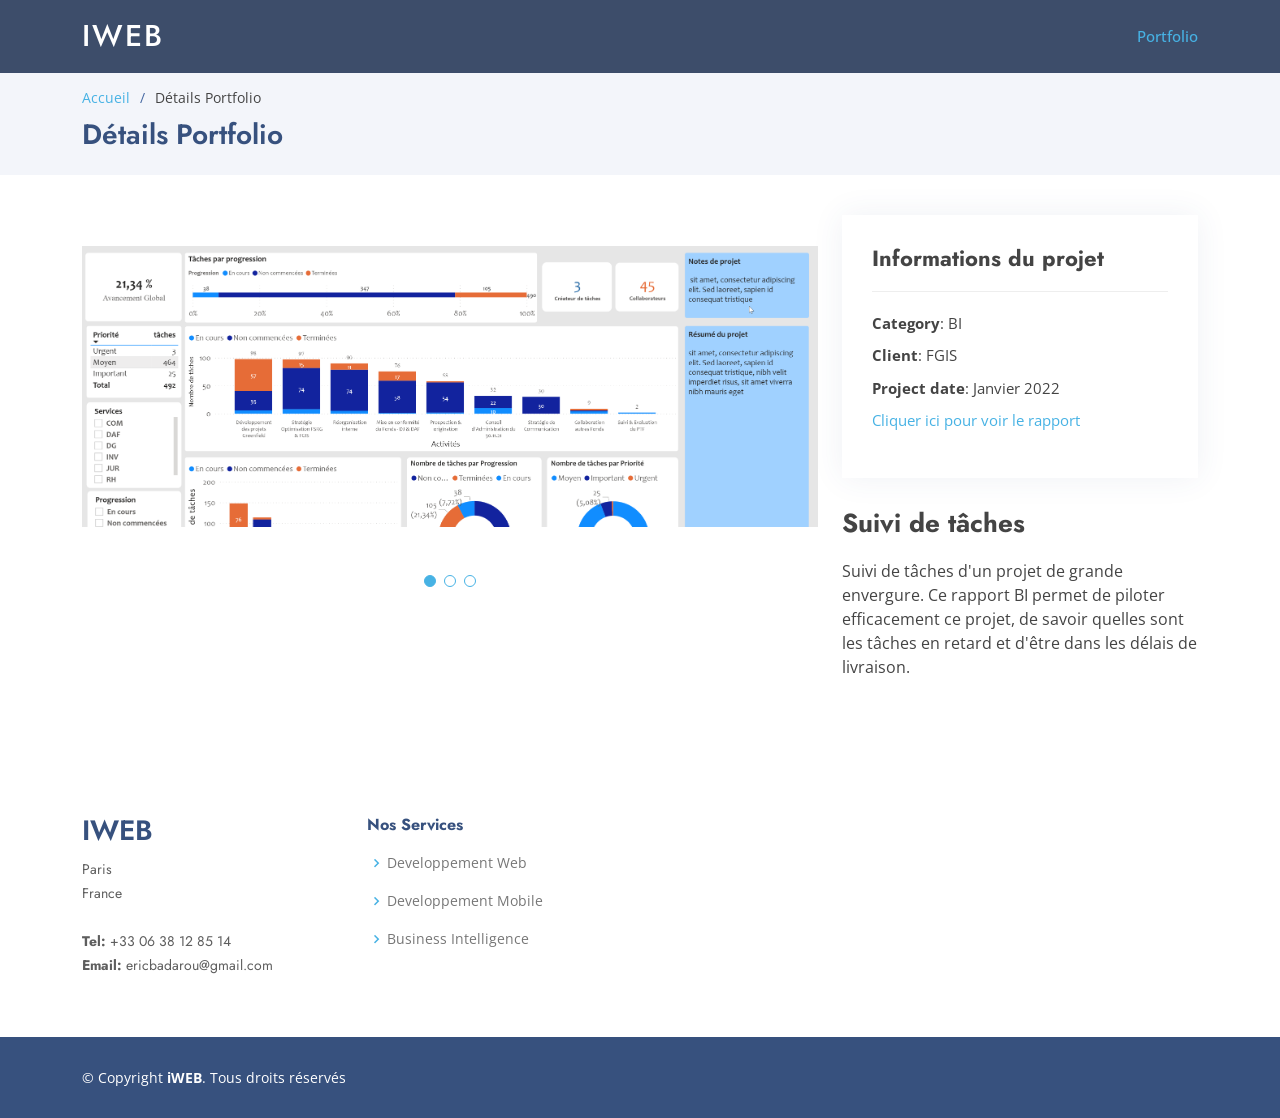
==== commit a3376c43: "Contact Form" ====
--- a/portfolio-details.html
+++ b/portfolio-details.html
@@ -10,7 +10,7 @@
   <meta content="" name="keywords">
 
   <!-- Favicons -->
-  <link href="assets/img/favicon.png" rel="icon">
+  <link href="assets/img/logo.png" rel="icon">
   <link href="assets/img/apple-touch-icon.png" rel="apple-touch-icon">
 
   <!-- Google Fonts -->
@@ -105,6 +105,7 @@
                 <li><strong>Category</strong>: BI</li>
                 <li><strong>Client</strong>: FGIS</li>
                 <li><strong>Project date</strong>: Janvier 2022</li>
+                <li><a href="index1.html"> Cliquer ici pour voir le rapport </a></li>
               </ul>
             </div>
             <div class="portfolio-description">
